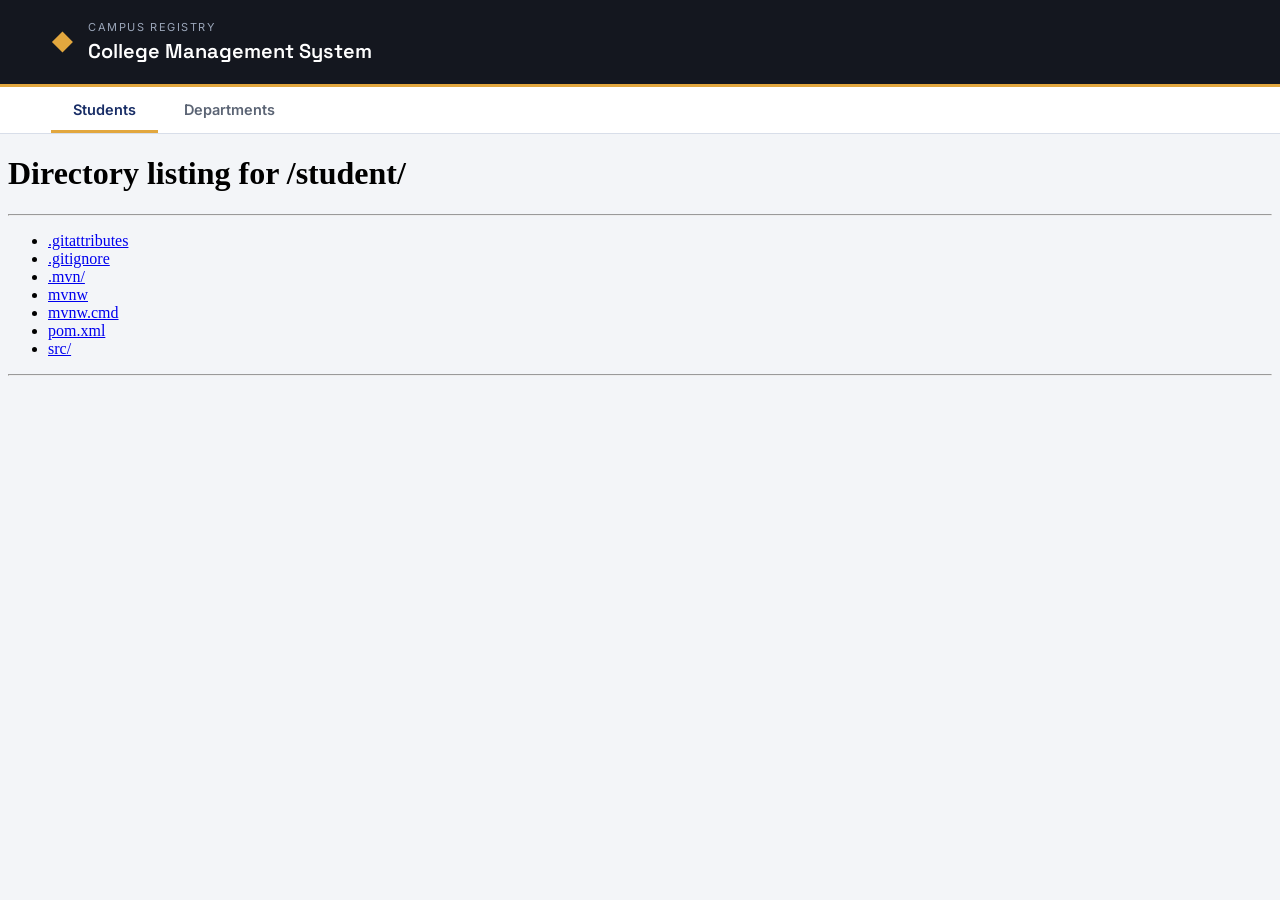
==== api-gateway-college/src/main/resources/static/index.html @ 63d6eb25 "Initial commit - College Microservices" ====
<!DOCTYPE html>
<html lang="en">
<head>
<meta charset="UTF-8">
<meta name="viewport" content="width=device-width, initial-scale=1.0">
<title>Campus Registry</title>
<link rel="preconnect" href="https://fonts.googleapis.com">
<link rel="preconnect" href="https://fonts.gstatic.com" crossorigin>
<link href="https://fonts.googleapis.com/css2?family=Space+Grotesk:wght@500;600;700&family=Inter:wght@400;500;600;700&family=IBM+Plex+Mono:wght@500;600&display=swap" rel="stylesheet">
<style>
  :root{
    --ink:#14171F;
    --canvas:#F3F5F8;
    --surface:#FFFFFF;
    --cobalt:#24408E;
    --cobalt-deep:#182D66;
    --amber:#E2A73E;
    --slate:#D8DEE9;
    --slate-soft:#EEF1F6;
  }
  *{ margin:0; padding:0; box-sizing:border-box; }
  body{ font-family:'Inter', sans-serif; background:var(--canvas); color:var(--ink); height:100vh; display:flex; flex-direction:column; }

  .topbar{ background:var(--ink); border-bottom:3px solid var(--amber); flex:0 0 auto; }
  .topbar-inner{ width:92%; max-width:1180px; margin:auto; padding:20px 0; display:flex; align-items:center; gap:14px; }
  .brand-mark{ color:var(--amber); font-size:22px; line-height:1; }
  .brand-text .eyebrow{ display:block; font-size:11px; letter-spacing:.14em; text-transform:uppercase; color:#9AA5B8; margin-bottom:4px; }
  .brand-text h1{ font-family:'Space Grotesk', sans-serif; color:#fff; font-size:20px; font-weight:600; }

  .tabbar{ background:var(--surface); border-bottom:1px solid var(--slate); flex:0 0 auto; }
  .tabbar-inner{ width:92%; max-width:1180px; margin:auto; display:flex; gap:4px; }

  .tab{
    display:inline-flex;
    align-items:center;
    gap:8px;
    padding:14px 22px 12px;
    font-size:14.5px;
    font-weight:600;
    color:#5B6474;
    background:transparent;
    border:none;
    border-bottom:3px solid transparent;
    cursor:pointer;
    font-family:'Inter', sans-serif;
    transition:color .15s ease, border-color .15s ease;
  }

  .tab .tab-code{
    font-family:'IBM Plex Mono', monospace;
    font-size:10.5px;
    letter-spacing:.08em;
    color:var(--cobalt);
    background:#EAF0FB;
    border:1px solid #CFDCF3;
    padding:2px 7px;
    border-radius:20px;
  }

  .tab:hover{ color:var(--ink); }

  .tab.active{
    color:var(--cobalt-deep);
    border-bottom-color:var(--amber);
  }

  .panels{ flex:1 1 auto; position:relative; }

  .panel{
    position:absolute;
    inset:0;
    display:none;
  }

  .panel.active{ display:block; }

  .panel iframe{
    width:100%;
    height:100%;
    border:none;
    display:block;
  }
</style>
</head>
<body>

<header class="topbar">
  <div class="topbar-inner">
    <span class="brand-mark">◆</span>
    <div class="brand-text">
      <span class="eyebrow">Campus Registry</span>
      <h1>College Management System</h1>
    </div>
  </div>
</header>

<nav class="tabbar">
  <div class="tabbar-inner">
   <button class="tab active" data-panel="student-panel">
<!--      <span class="tab-code">02</span>-->
      Students
    </button>
    <button class="tab " data-panel="department-panel">
<!--      <span class="tab-code">01</span>-->
      Departments
    </button>
   
  </div>
</nav>

<div class="panels">
<div class="panel active" id="student-panel">
    <iframe src="/student" title="Student Management"></iframe>
  </div>
  <div class="panel" id="department-panel">
    <iframe src="/department" title="Department Management"></iframe>
  </div>
  
</div>

<script>
  document.querySelectorAll('.tab').forEach(function (tab) {
    tab.addEventListener('click', function () {
      document.querySelectorAll('.tab').forEach(t => t.classList.remove('active'));
      document.querySelectorAll('.panel').forEach(p => p.classList.remove('active'));
      tab.classList.add('active');
      document.getElementById(tab.dataset.panel).classList.add('active');
    });
  });
</script>

</body>
</html>
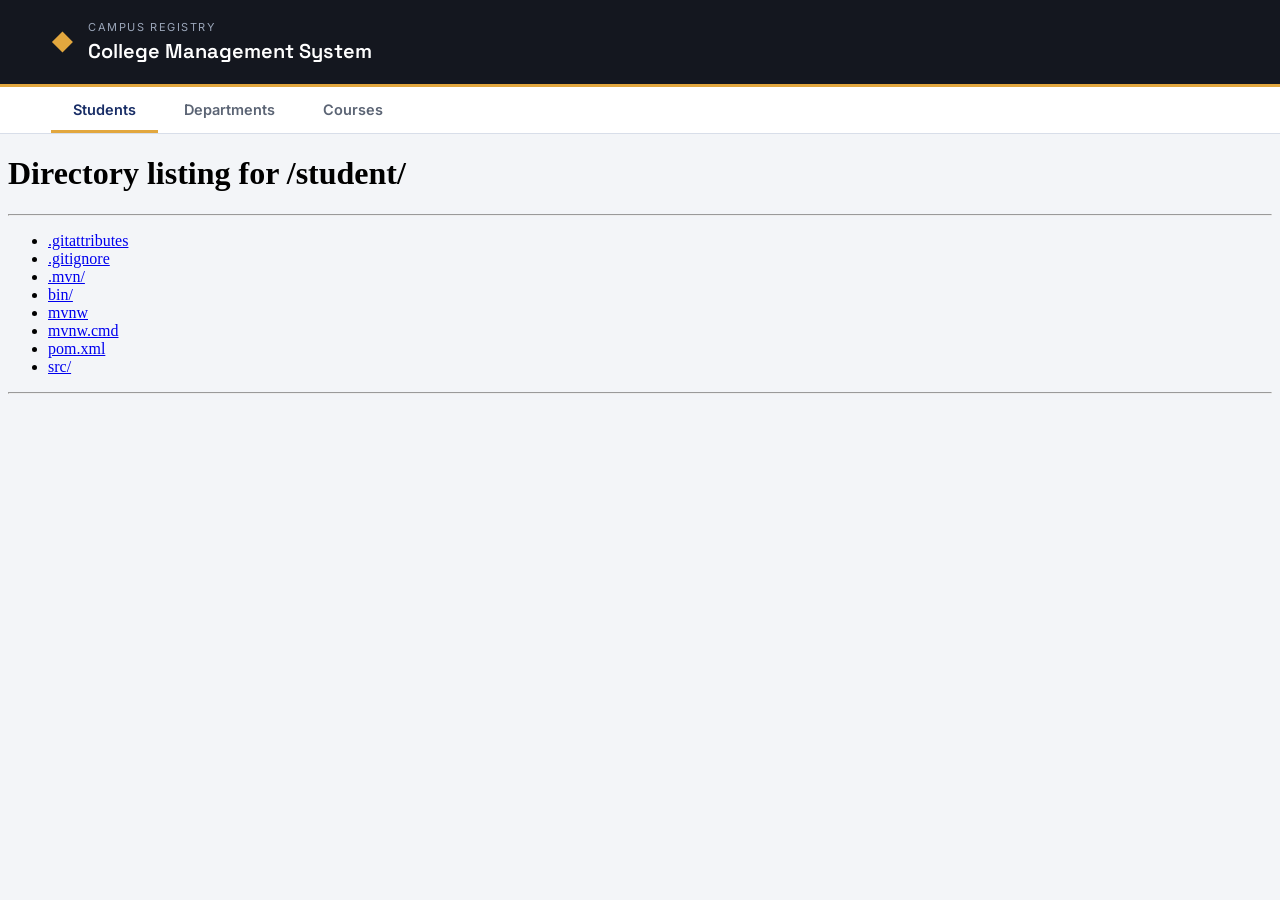
==== commit 515b1c89: "developed_course_tab_in_department-microservice" ====
--- a/api-gateway-college/src/main/resources/static/index.html
+++ b/api-gateway-college/src/main/resources/static/index.html
@@ -97,25 +97,27 @@
 <nav class="tabbar">
   <div class="tabbar-inner">
    <button class="tab active" data-panel="student-panel">
-<!--      <span class="tab-code">02</span>-->
       Students
     </button>
-    <button class="tab " data-panel="department-panel">
-<!--      <span class="tab-code">01</span>-->
+    <button class="tab" data-panel="department-panel">
       Departments
     </button>
-   
+    <button class="tab" data-panel="course-panel">
+      Courses
+    </button>
   </div>
 </nav>
 
 <div class="panels">
-<div class="panel active" id="student-panel">
+  <div class="panel active" id="student-panel">
     <iframe src="/student" title="Student Management"></iframe>
   </div>
   <div class="panel" id="department-panel">
     <iframe src="/department" title="Department Management"></iframe>
   </div>
-  
+  <div class="panel" id="course-panel">
+    <iframe src="/course" title="Course Management"></iframe>
+  </div>
 </div>
 
 <script>
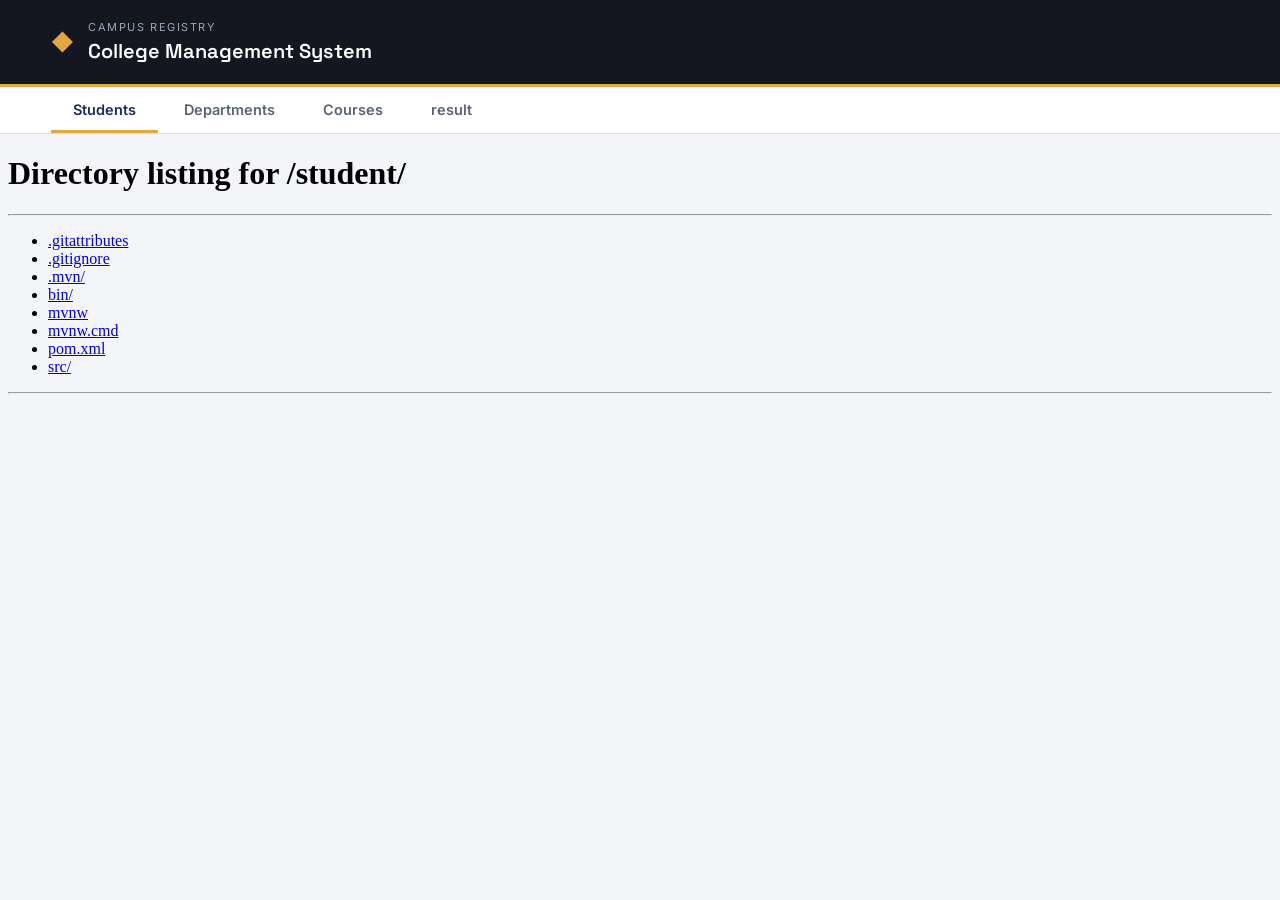
==== commit c766fabf: "developed_front_and_backend_for_result" ====
--- a/api-gateway-college/src/main/resources/static/index.html
+++ b/api-gateway-college/src/main/resources/static/index.html
@@ -105,6 +105,9 @@
     <button class="tab" data-panel="course-panel">
       Courses
     </button>
+    <button class="tab" data-panel="score-panel">
+      result
+    </button>
   </div>
 </nav>
 
@@ -117,6 +120,9 @@
   </div>
   <div class="panel" id="course-panel">
     <iframe src="/course" title="Course Management"></iframe>
+  </div>
+  <div class="panel" id="score-panel">
+    <iframe src="/score" title="Result Management"></iframe>
   </div>
 </div>
 
